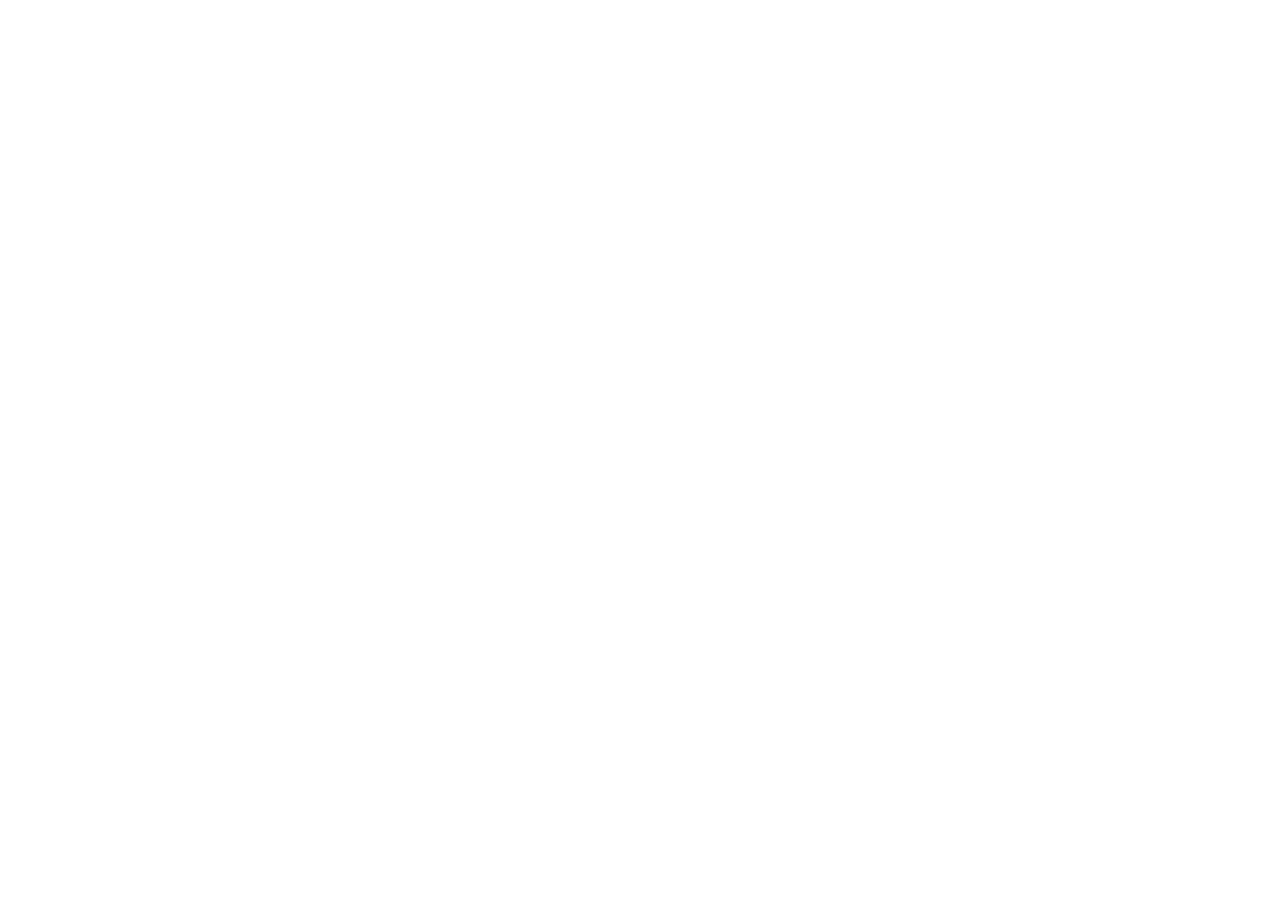
==== index.html @ e91fb259 "gantt" ====
<!DOCTYPE html>
<html lang="en">

<head>
    <meta charset="UTF-8">
    <meta http-equiv="X-UA-Compatible" content="IE=edge">
    <meta name="viewport" content="width=device-width, initial-scale=1.0">
    <title>Document</title>
    <link href="./powergantt.css" rel="stylesheet">
    <link href="https://lib.baomitu.com/font-awesome/5.15.2/css/all.min.css" rel="stylesheet">
    <script src="https://cdn.bootcdn.net/ajax/libs/jquery/3.5.1/jquery.js"></script>
    <script src="http://cdn.staticfile.org/moment.js/2.24.0/moment-with-locales.min.js"></script>
    <script src="./powergantt.js"></script>
    <style>
       
    </style>

</head>

<body>
    <div id="gantt1" class="gantt">
    </div>
</body>

</html>
<script>
    var powerGantt = new powerGantt(document.getElementById("gantt1"));
    let columns = [{
            field: "projectName",
            text: "项目名",
            width: "180px"
        },
        {
            field: "duration",
            text: "总工时"
        }
    ]
    powerGantt.setColumn(columns);
    $.ajax({
        url: "./projects.json",
        success: function (res) {
            powerGantt.setData(res);
        }
    })
</script>
---- powergantt.css ----
.power-gantt {
    position: relative;
    border: 1px solid #ddd;
}

.power-ganttgrid {
    height: 100%;
    position: absolute;
    overflow: auto;
    width: 460px;
}

.power-ganttview {
    position: absolute;
    left: 460px;
    height: 100%;
    border-left: 1px solid #ddd;
    overflow: auto;
    right: 0;
    font-size: 12px;
}

.power-ganttgrid-header,
.power-ganttgrid-row,
.power-ganttview-toptimescale,
.power-ganttview-bottomtimescale {
    white-space: nowrap;
}

.power-ganttgrid-cell,
.power-ganttview-headercell {
    display: inline-block;
    box-sizing: border-box;

}

.power-ganttgrid-header {
    background: #efefef;
}

.power-ganttgrid-row {
    border-bottom: 1px solid #ddd;
    box-sizing: border-box;

}

.power-ganttgrid-cell {
    box-sizing: border-box;
}

.power-ganttgrid-header-cell {
    height: 38px;
    line-height: 34px;
}

.power-ganttview-headercell {
    text-align: center;
    border-right: 1px solid #ddd;
    border-bottom: 1px solid #ddd;
    height: 19px;
    line-height: 19px;
}

.power-ganttview-offday {
    background: #eee;
}

.power-ganttview-body {
    position: relative;
}

.power-ganttview-row {
    border-bottom: 1px solid #ddd;
    box-sizing: border-box;
}

.power-ganttview-column {
    height: 100%;
    position: absolute;
    top: 0;
    box-sizing: border-box;
    border-right: 1px solid #ddd;
}

.power-ganttview-taskview {
    position: absolute;
    top: 0;
    left: 0;
}

.power-ganttview-task {
    height: 26px;
    /* line-height: 26px; */
    margin-top: 3px;
    background-color: #44B6AE;
    color: #fff;
    border-color: #4aabae;
    border-radius: 4px;
    -moz-border-radius: 4px;
    -webkit-border-radius: 4px;
}
.power-ganttview-task.resources-view{
    background-color: #f0f0f0;
    border: 1px solid #ccc;
    color: #333;
}
.resources-view .ganttview-block-project{
    display: inherit;
}
.ganttview-block-user {
    height: 100%;
    white-space: nowrap;
    overflow: hidden;
    text-overflow: ellipsis;
}

.ganttview-block-project {
    height: 100%;
    white-space: nowrap;
    overflow: hidden;
    text-overflow: ellipsis;
    display: flex;
    align-items: center;
    padding: 4px;
}

.ganttview-block-user:hover {
    text-overflow: initial;
}

.ganttview-user {
    margin-left: 4px;
    cursor: pointer;
    padding: 2px 4px;
    border-radius: 2px;
    vertical-align: middle;
    line-height: 26px;
}

.ganttview-user .fa-user {
    margin-right: 2px;
}

.ganttview-user:hover {
    color: #333;
    text-decoration: none;
    background: #d0d0d0;
}

.ganttview-user .user-remove {
    color: #FFF;
    margin-left: 2px;
    visibility: hidden;
    text-decoration: none;
}

.ganttview-user:hover .user-remove {
    visibility: visible;
}
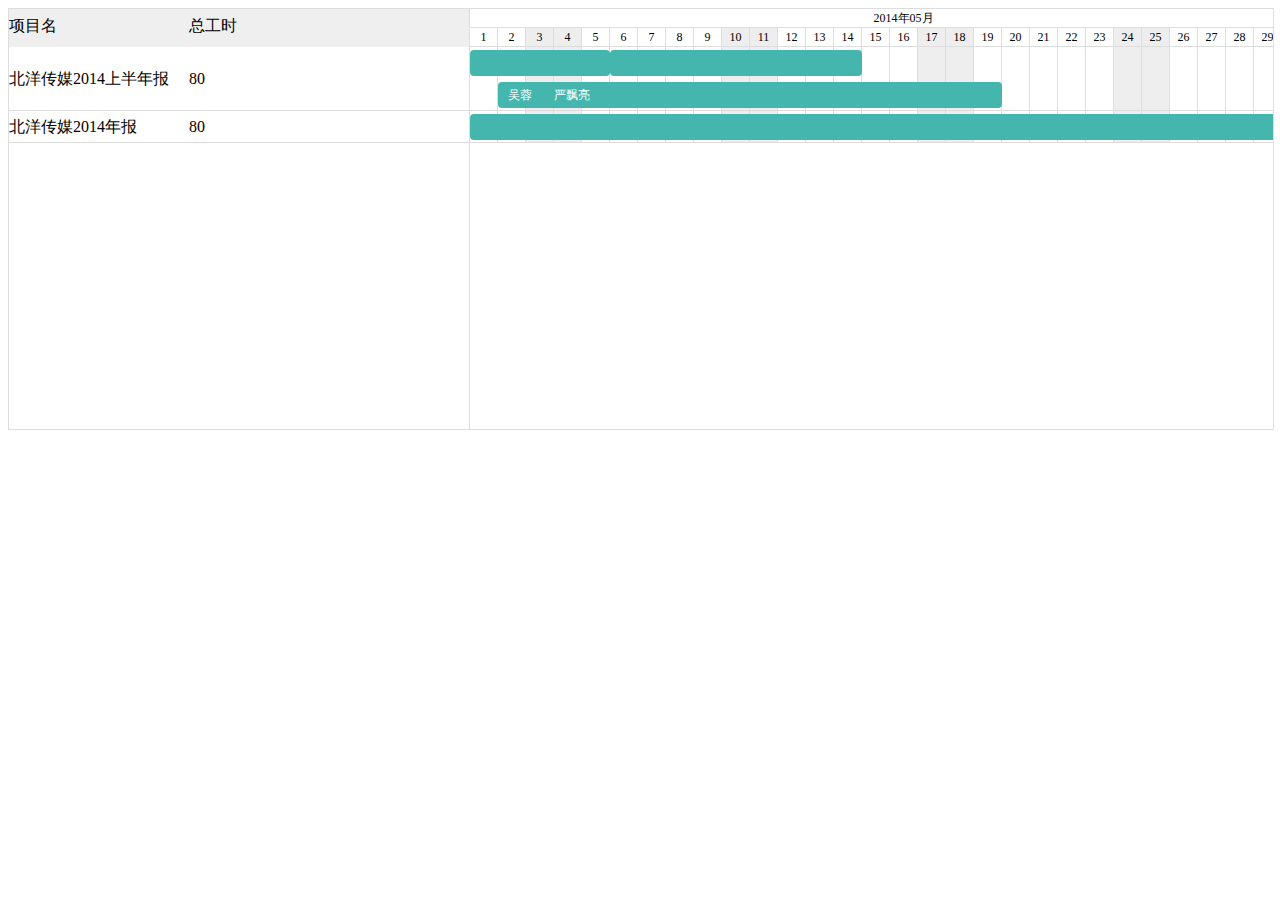
==== commit 15e96e0a: "update" ====
--- a/index.html
+++ b/index.html
@@ -6,11 +6,10 @@
     <meta http-equiv="X-UA-Compatible" content="IE=edge">
     <meta name="viewport" content="width=device-width, initial-scale=1.0">
     <title>Document</title>
-    <link href="./powergantt.css" rel="stylesheet">
-    <link href="https://lib.baomitu.com/font-awesome/5.15.2/css/all.min.css" rel="stylesheet">
+   <link href="./powergantt/powergantt.css" rel="stylesheet">
     <script src="https://cdn.bootcdn.net/ajax/libs/jquery/3.5.1/jquery.js"></script>
-    <script src="http://cdn.staticfile.org/moment.js/2.24.0/moment-with-locales.min.js"></script>
-    <script src="./powergantt.js"></script>
+    <script src="./monent.js"></script>
+    <script src="./powergantt/powergantt.js"></script>
     <style>
        
     </style>
--- a/powergantt/powergantt.css
+++ b/powergantt/powergantt.css
@@ -0,0 +1,188 @@
+.power-gantt {
+    position: relative;
+    border: 1px solid #ddd;
+}
+
+.power-ganttgrid {
+    height: 100%;
+    position: absolute;
+    overflow: auto;
+    width: 460px;
+}
+
+.power-ganttview {
+    position: absolute;
+    left: 460px;
+    height: 100%;
+    border-left: 1px solid #ddd;
+    overflow: auto;
+    right: 0;
+    font-size: 12px;
+}
+
+.power-ganttgrid-header,
+.power-ganttgrid-row,
+.power-ganttview-toptimescale,
+.power-ganttview-bottomtimescale {
+    white-space: nowrap;
+}
+
+.power-ganttgrid-cell,
+.power-ganttview-headercell {
+    display: inline-block;
+    box-sizing: border-box;
+
+}
+
+.power-ganttgrid-header {
+    background: #efefef;
+}
+
+.power-ganttgrid-row {
+    border-bottom: 1px solid #ddd;
+    box-sizing: border-box;
+
+}
+
+.power-ganttgrid-cell {
+    box-sizing: border-box;
+}
+
+.power-ganttgrid-header-cell {
+    height: 38px;
+    line-height: 34px;
+}
+
+.power-ganttview-headercell {
+    text-align: center;
+    border-right: 1px solid #ddd;
+    border-bottom: 1px solid #ddd;
+    height: 19px;
+    line-height: 19px;
+}
+
+.power-ganttview-offday {
+    background: #eee;
+}
+
+.power-ganttview-body {
+    position: relative;
+}
+
+.power-ganttview-row {
+    position: absolute;
+    border-bottom: 1px solid #ddd;
+    box-sizing: border-box;
+    z-index: 5;
+}
+
+.power-ganttview-column {
+    height: 100%;
+    position: absolute;
+    top: 0;
+    box-sizing: border-box;
+    border-right: 1px solid #ddd;
+}
+
+.power-ganttview-taskview {
+    position: absolute;
+    top: 0;
+    left: 0;
+    z-index: 6;
+}
+
+.power-ganttview-task {
+    height: 26px;
+    /* line-height: 26px; */
+    margin-top: 3px;
+    background-color: #44B6AE;
+    color: #fff;
+    border-color: #4aabae;
+    border-radius: 4px;
+    -moz-border-radius: 4px;
+    -webkit-border-radius: 4px;
+    user-select: none;
+    overflow: hidden;
+}
+
+.power-ganttview-task.resources-view {
+    background-color: #f0f0f0;
+    border: 1px solid #ccc;
+    color: #333;
+}
+
+.power-ganttview-column.weeked {
+    background: #eee;
+}
+
+.resources-view .ganttview-block-project {
+    display: inherit;
+}
+
+.ganttview-block-user {
+    height: 100%;
+    white-space: nowrap;
+    overflow: hidden;
+    text-overflow: ellipsis;
+}
+
+.ganttview-block-project {
+    height: 100%;
+    white-space: nowrap;
+    overflow: hidden;
+    text-overflow: ellipsis;
+    display: flex;
+    align-items: center;
+    padding: 4px;
+}
+
+.ganttview-block-user:hover {
+    text-overflow: initial;
+}
+
+.ganttview-user {
+    margin-left: 4px;
+    cursor: pointer;
+    padding: 2px 4px;
+    border-radius: 2px;
+    vertical-align: middle;
+    line-height: 26px;
+}
+
+.ganttview-user .fa-user {
+    margin-right: 2px;
+}
+
+.ganttview-user:hover {
+    color: #333;
+    text-decoration: none;
+    background: #d0d0d0;
+}
+
+.ganttview-user .user-remove {
+    color: #FFF;
+    margin-left: 2px;
+    visibility: hidden;
+    text-decoration: none;
+}
+
+.ganttview-user:hover .user-remove {
+    visibility: visible;
+}
+
+.ui-resizable-handle {
+    background: #44B6AE;
+    width: 4px;
+}
+
+.ui-resizable-handle:hover {
+    background: #2b9d95;
+}
+
+.ui-resizable-w {
+    left: 0;
+}
+
+.ui-resizable-e {
+    right: 0;
+}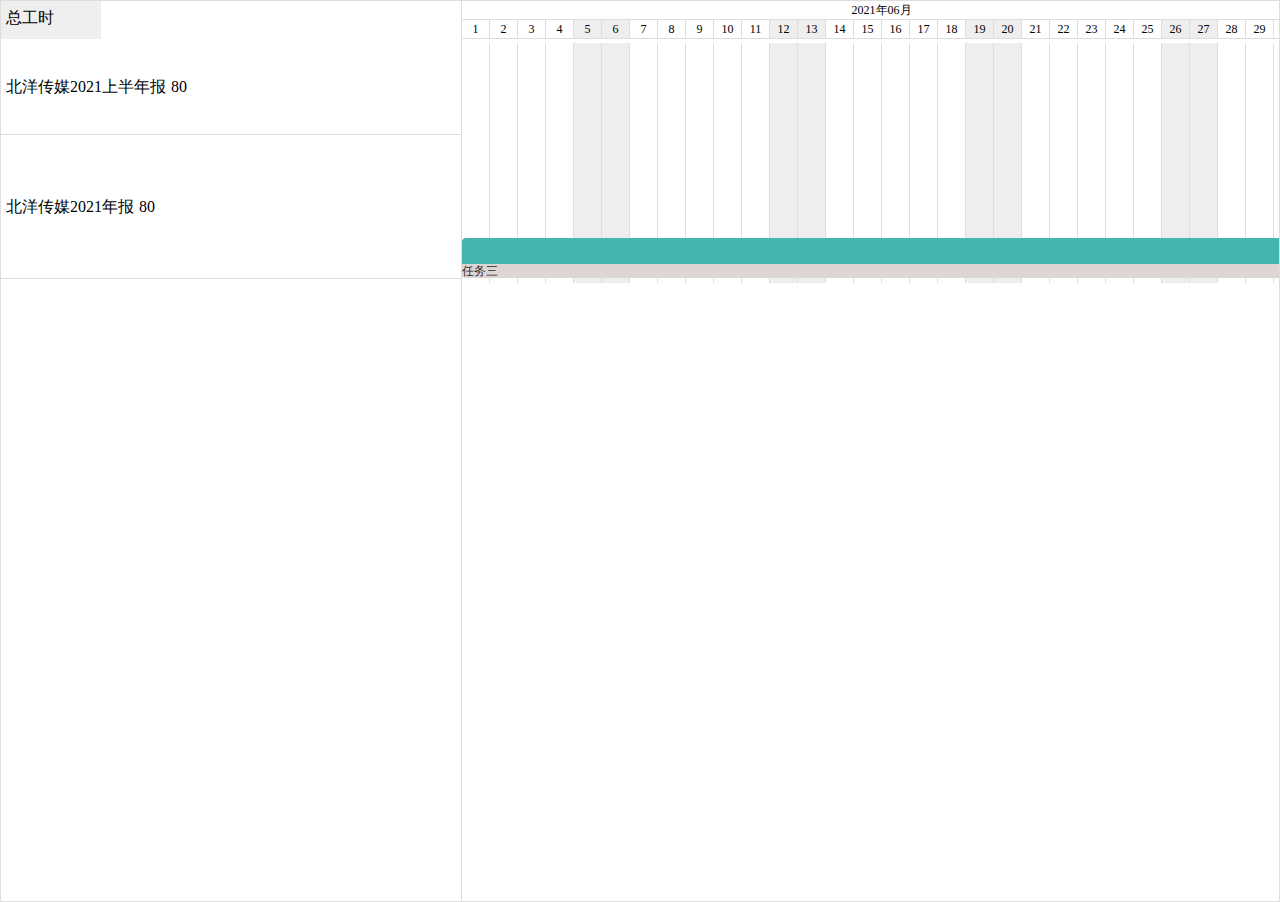
==== commit a7484c7b: "缩减版" ====
--- a/index.html
+++ b/index.html
@@ -11,7 +11,15 @@
     <script src="./monent.js"></script>
     <script src="./powergantt/powergantt.js"></script>
     <style>
-       
+        html,body{
+            height: 100%;
+            width: 100%;
+            margin: 0;
+            padding: 0;
+        }
+        .gantt{
+            height: 100%;
+        }
     </style>
 
 </head>
@@ -27,7 +35,7 @@
     let columns = [{
             field: "projectName",
             text: "项目名",
-            width: "180px"
+            width: 180
         },
         {
             field: "duration",
@@ -36,7 +44,7 @@
     ]
     powerGantt.setColumn(columns);
     $.ajax({
-        url: "./projects.json",
+        url: "./powergantt/projects.json",
         success: function (res) {
             powerGantt.setData(res);
         }
--- a/powergantt/powergantt.css
+++ b/powergantt/powergantt.css
@@ -6,7 +6,7 @@
 .power-ganttgrid {
     height: 100%;
     position: absolute;
-    overflow: auto;
+    overflow:  hidden;
     width: 460px;
 }
 
@@ -15,11 +15,31 @@
     left: 460px;
     height: 100%;
     border-left: 1px solid #ddd;
-    overflow: auto;
+    overflow: hidden;
     right: 0;
     font-size: 12px;
 }
-
+.power-ganttgrid-header{
+    overflow: hidden;
+    position: relative;
+    width: 100%;
+    height: 38px;
+}
+.power-ganttview-header{
+    overflow: hidden;
+    position: relative;
+  
+    display: inline-block;
+    width: 100%;
+    height: 38px;
+}
+.power-ganttview-toptimescale{
+    position: absolute;
+}
+.power-ganttview-bottomtimescale{
+    position: absolute;
+    top: 19px;
+}
 .power-ganttgrid-header,
 .power-ganttgrid-row,
 .power-ganttview-toptimescale,
@@ -34,23 +54,32 @@
 
 }
 
-.power-ganttgrid-header {
-    background: #efefef;
-}
-
 .power-ganttgrid-row {
     border-bottom: 1px solid #ddd;
     box-sizing: border-box;
-
+ 
 }
 
 .power-ganttgrid-cell {
     box-sizing: border-box;
+    padding-left: 5px;
+}
+.power-ganttgrid-row-cell{
+    height: inherit;
+    line-height: inherit;
+    vertical-align: top;
+    border-bottom: 1px solid #ddd;
+}
+a.apply-name {
+    cursor: pointer;
+    text-decoration: underline;
 }
 
 .power-ganttgrid-header-cell {
     height: 38px;
     line-height: 34px;
+    background: #efefef;
+    position: absolute;
 }
 
 .power-ganttview-headercell {
@@ -65,13 +94,18 @@
     background: #eee;
 }
 
+.power-ganttgrid-body,
 .power-ganttview-body {
     position: relative;
-}
-
+    height: calc(100% - 38px);
+    overflow: auto;
+}
+/* .power-ganttgrid-body{
+    overflow: auto hidden;
+} */
 .power-ganttview-row {
     position: absolute;
-    border-bottom: 1px solid #ddd;
+
     box-sizing: border-box;
     z-index: 5;
 }
@@ -92,8 +126,6 @@
 }
 
 .power-ganttview-task {
-    height: 26px;
-    /* line-height: 26px; */
     margin-top: 3px;
     background-color: #44B6AE;
     color: #fff;
@@ -103,6 +135,18 @@
     -webkit-border-radius: 4px;
     user-select: none;
     overflow: hidden;
+    cursor: move;
+}
+
+.ganttview-block-text {
+    line-height: 1.2;
+    white-space: nowrap;
+    overflow: hidden;
+    text-overflow: ellipsis;
+    background: #ded5d5;
+    color: rgba(0, 0, 0, .85);
+    position: relative;
+    cursor: move;
 }
 
 .power-ganttview-task.resources-view {
@@ -120,10 +164,13 @@
 }
 
 .ganttview-block-user {
+    min-height: 26px;
     height: 100%;
     white-space: nowrap;
     overflow: hidden;
     text-overflow: ellipsis;
+
+
 }
 
 .ganttview-block-project {
@@ -147,10 +194,11 @@
     border-radius: 2px;
     vertical-align: middle;
     line-height: 26px;
+    position: relative;
 }
 
 .ganttview-user .fa-user {
-    margin-right: 2px;
+    margin-right: 4px;
 }
 
 .ganttview-user:hover {
@@ -161,22 +209,43 @@
 
 .ganttview-user .user-remove {
     color: #FFF;
-    margin-left: 2px;
-    visibility: hidden;
+    /* margin-left: 1px; */
+    padding: 0px 4px;
+    /* visibility: hidden; */
     text-decoration: none;
+    display: none;
+    position: absolute;
+    z-index: 100;
+    /* width: 22px; */
+    background: rgba(0, 0, 0, .86);
+    left: -1px;
+    top: 0px;
+    bottom: 0;
+    line-height: 15px;
+    font-size: 13px;
+    margin: 2px;
+
 }
 
 .ganttview-user:hover .user-remove {
-    visibility: visible;
+    display: inline-block;
+}
+
+.user-remove:hover {
+    background-color: rgba(0, 0, 0, .85);
 }
 
 .ui-resizable-handle {
-    background: #44B6AE;
+    background: transparent;
     width: 4px;
+    top: 0;
+    height: 100%;
+    cursor: w-resize;
+    position: absolute;
 }
 
 .ui-resizable-handle:hover {
-    background: #2b9d95;
+    background: rgb(15, 97, 91, .32);
 }
 
 .ui-resizable-w {
@@ -185,4 +254,11 @@
 
 .ui-resizable-e {
     right: 0;
+}
+.gutter{
+    left: 480px;
+    height: 38px;
+    line-height: 34px;
+    background: #efefef;
+    position: absolute;
 }